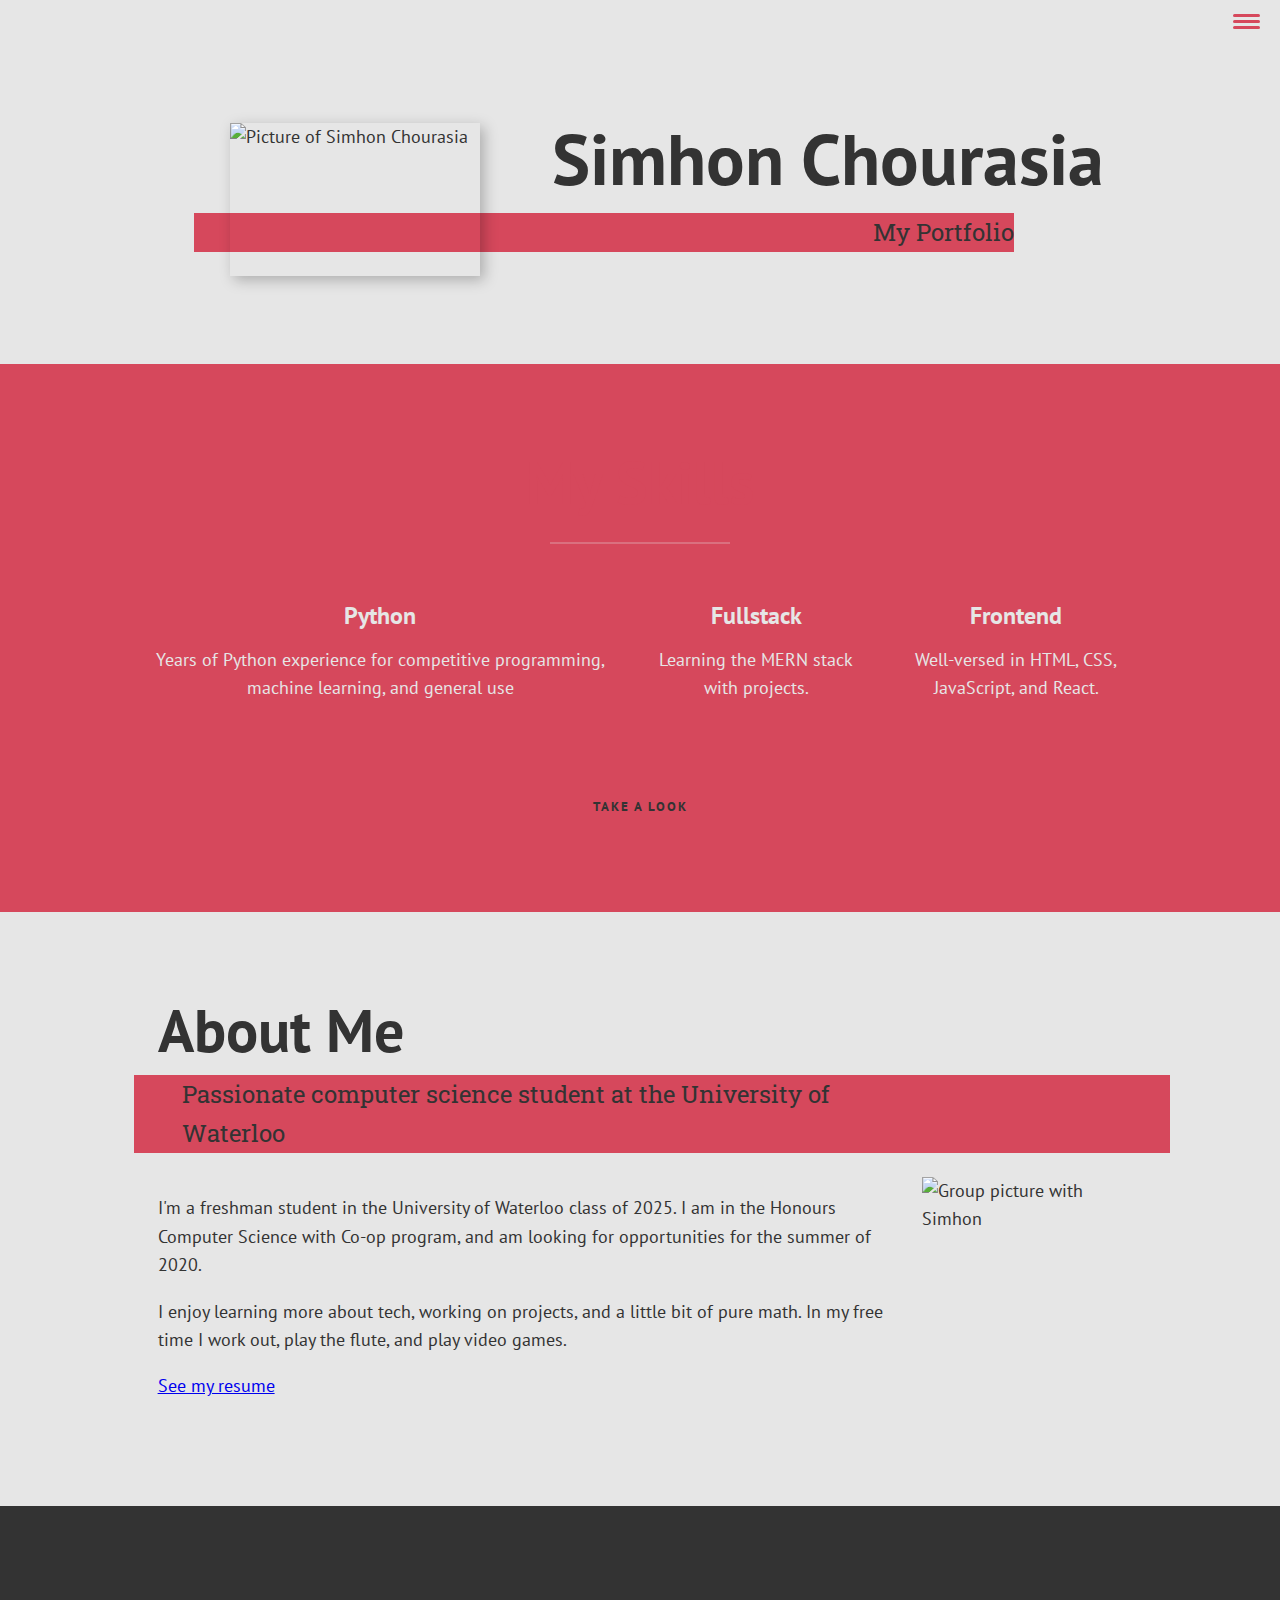
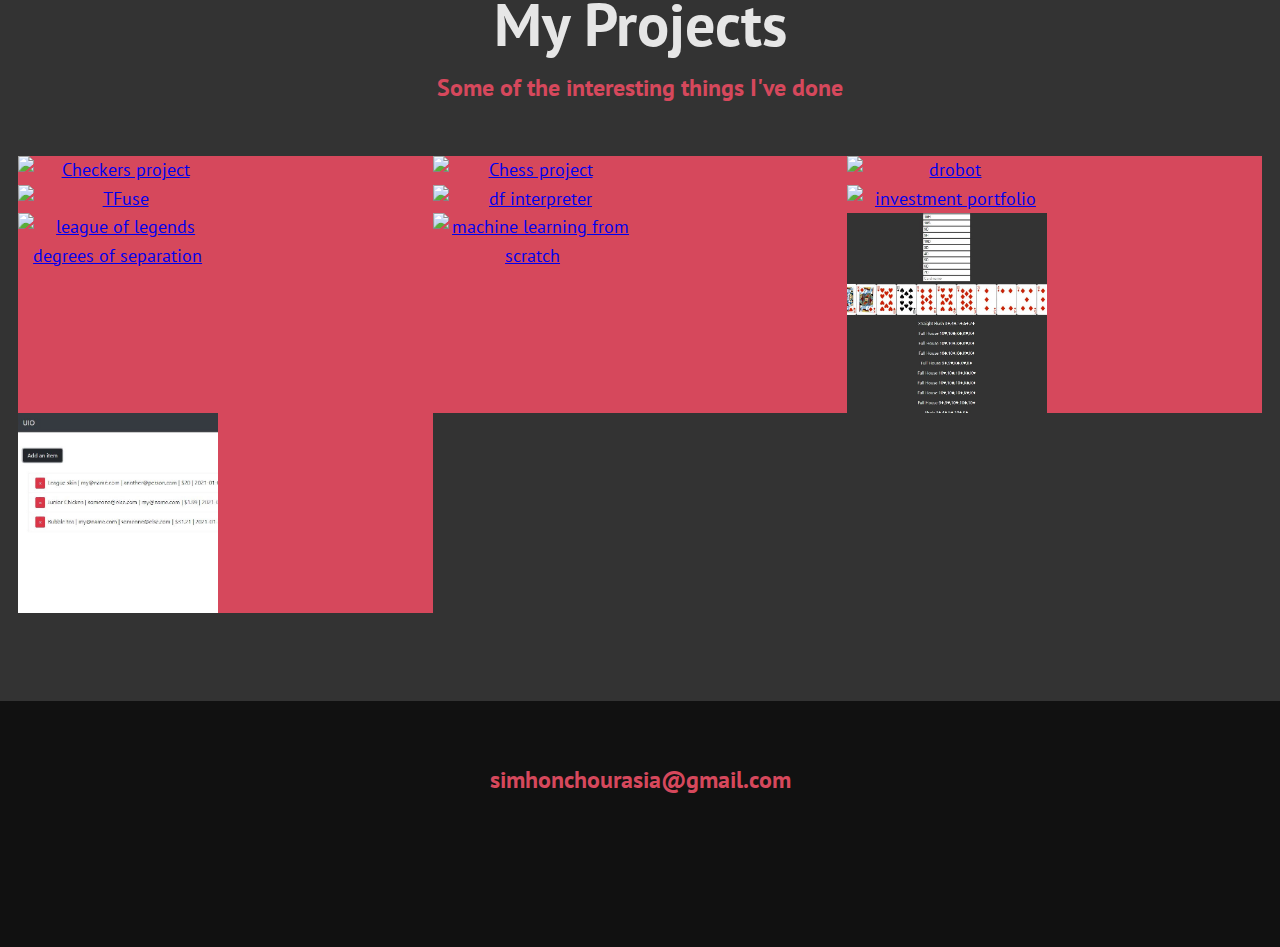
==== index.html @ c0a15fee "Added pokerhands and UIO, fixed intro" ====
<!DOCTYPE html>

<html lang="en">
    <head>
        <meta charset="UTF-8">
        <meta name="viewport" content="width=device-width, initial-scale-1.0">
        <title>Simhon Chourasia</title>
        <link rel="stylesheet" 
        href="https://cdnjs.cloudflare.com/ajax/libs/normalize/8.0.1/normalize.min.css">
        <link rel="stylesheet" 
        href="https://cdnjs.cloudflare.com/ajax/libs/font-awesome/5.11.2/css/all.css"
        integrity="sha256-46qynGAkLSFpVbEBog43gvNhfrOj+BmwXdxFgVK/Kvc=" crossorigin="anonymous"/>
        <link href="https://fonts.googleapis.com/css?family=PT+Sans:400,900|
        Roboto+Slab:400,700&display=swap" rel="stylesheet">
        <link rel="stylesheet" href="css/style.css">

    </head>

    <body>
        <header>
            <div class="logo">
                <img src="img/redlogo.png" alt="">
            </div>

            <button class="nav-toggle" aria-label="toggle navigation bar">
                <span class="hamburger"></span>
            </button>
        
            <nav class="nav">
                <ul class="nav-list">
                    <li class="nav-item"><a href="#home" class="nav-link">Home</a></li>
                    <li class="nav-item"><a href="#skills" class="nav-link">My Skills</a></li>
                    <li class="nav-item"><a href="#about" class="nav-link">About Me</a></li>
                    <li class="nav-item"><a href="#work" class="nav-link">My Projects</a></li>
                </ul>
            </nav>
            
        </header>

        <!--Intro-->
        <section class="intro" id="home">
            <h1 class="section-title section-title-intro">
                <strong>Simhon Chourasia</strong>
            </h1>
            <p class="section-subtitle section-subtitle-intro">My Portfolio</p>
            <img src="img/simhon1.jpg" alt="Picture of Simhon Chourasia" class="intro-img">
        </section>

        <!--Skills-->
        <section class="my-skills" id="skills">
            <h2 class="section-title section-title-skills">My Skills</h2>
            <div class="skills">
                <div class="skill">
                    <h3>Python</h3>
                    <p>Years of Python experience for competitive programming, machine learning, and general use</p>
                </div>
                <div class="skill">
                    <h3>Fullstack</h3>
                    <p>Learning the MERN stack with projects.</p>
                </div>  
                <div class="skill">
                    <h3>Frontend</h3>
                    <p>Well-versed in HTML, CSS, JavaScript, and React. </p>
                </div>
            </div>

            <a href="#work" class="btn">Take a look</a>
        </section>


        <!--About Me-->
        <section class="about-me" id="about">
            <h2 class="section-title section-title-about">About Me</h2>
            <p class="section-subtitle section-subtitle-about">Passionate computer science student at the University of Waterloo</p>

            <div class="about-me-body">
                <p>
                    I'm a freshman student in the University of Waterloo class of 2025. I am in the Honours Computer Science with Co-op program, and am looking for opportunities for the summer of 2020.  
                </p>
                <p>
                    I enjoy learning more about tech, working on projects, and a little bit of pure math. In my free time I work out, play the flute, and play video games. 
                </p>
                <p>
                    <a href='./simhonresume20201027.pdf'>See my resume</a>
                </p>
            </div>

            <img src="img/simhon2.jpg" alt="Group picture with Simhon" class="about-me-image">
        </section>

        <!--My Projects-->
        <section class="my-projects" id="work">
            <h2 class="section-title section-title-projects">My Projects</h2>
            <p class="section-subtitle section-subtitle-projects">Some of the interesting things I've done</p>

            <div class="portfolio">
                <a href="portfolio-item-checkers.html" class="portfolio-item">
                    <img src="img/project01.jpg" alt="Checkers project" class="project-img">
                </a>

                <a href="portfolio-item-chess.html" class="portfolio-item">
                    <img src="img/project02.jpg" alt="Chess project" class="project-img">
                </a>

                <a href="portfolio-item-vrobot.html" class="portfolio-item">
                    <img src="img/project03.jpg" alt="drobot" class="project-img">
                </a>
                <a href="portfolio-item-tfuse.html" class="portfolio-item">
                    <img src="img/project04.jpg" alt="TFuse" class="project-img">
                </a>
                <a href="portfolio-item-df.html" class="portfolio-item">
                    <img src="img/project05.jpg" alt="df interpreter" class="project-img">
                </a>
                <a href="portfolio-item-investment.html" class="portfolio-item">
                    <img src="img/project06.jpg" alt="investment portfolio" class="project-img">
                </a>
                <a href="portfolio-item-league.html" class="portfolio-item">
                    <img src="img/project07.jpg" alt="league of legends degrees of separation" class="project-img">
                </a>
                <a href="portfolio-item-ml.html" class="portfolio-item">
                    <img src="img/project08.jpg" alt="machine learning from scratch" class="project-img">
                </a>
                <a href="portfolio-item-pokerhands.html" class="portfolio-item">
                    <img src="img/project09.jpg" alt="poker hand finder" class="project-img">
                </a>
                <a href="portfolio-item-uio.html" class="portfolio-item">
                    <img src="img/project10.jpg" alt="expense tracker with friends" class="project-img">
                </a>
            </div>
        </section>

        <!--Footer-->
        <footer class="footer">
            <a href="mailto:simhonchourasia@gmail.com" class="footer-link">simhonchourasia@gmail.com</a>
            <ul class="social-list">
                <li class="social-list-item"> <a class="social-list-link" 
                    href="https://github.com/simhonchourasia">
                    <i class="fab fa-github"></i></a></li>

                <li class="social-list-item"> <a class="social-list-link" 
                    href="https://www.linkedin.com/in/simhonc/">
                    <i class="fab fa-linkedin"></i></a> </li>
            </ul>
        </footer>

        <script src="js/index.js"></script>
    </body>
</html>
---- css/style.css ----
*,
*::before,
*::after {
  box-sizing: border-box;
}

/* Custom */

:root {
  --ff-primary: 'PT Sans', sans-serif;
  --ff-secondary: 'Roboto Slab', monospace;

  --fw-reg: 400;
  --fw-bold: 900;

  --clr-light: #e6e6e6;
  --clr-dark: #333333;
  --clr-accent: #d6485c;

  --fs-h1: 3rem;
  --fs-h2: 2.2rem;
  --fs-h3: 1.25rem;
  --fs-body: 1rem;

  --bs: 0.25em 0.25em 0.75em rgba(0, 0, 0, 0.25);
}

@media (min-width: 800px) {
  :root {
    --fs-h1: 4.5rem;
    --fs-h2: 3.75rem;
    --fs-h3: 1.5rem;
    --fs-body: 1.1rem;
  }
}

strong {
  font-weight: var(--fw-bold);
}

:focus {
  outline: 3px solid var(--clr-accent);
  outline-offset: 3px;
}

.btn {
  display: inline-block;
  padding: 0.5em 2.5em;
  background: var(--clr-accent);
  color: var(--clr-dark);
  text-decoration: none;
  cursor: pointer;
  font-size: 0.8rem;
  text-transform: uppercase;
  letter-spacing: 2px;
  font-weight: var(--fw-bold);
  transition: transform 200ms ease-in-out;
}

.btn:hover {
  transform: scale(1.1);
}

/* Styles */

html {
  scroll-behavior: smooth;
}

body {
  background: var(--clr-light);
  color: var(--clr-dark);
  margin: 0;
  font-family: var(--ff-primary);
  font-size: var(--fs-body);
  line-height: 1.62;
}

section {
  padding: 5em 1em;
}

img {
  display: block;
  max-width: 200px;
}

/* Text */

h1,
h2,
h3 {
  line-height: 1;
  margin: 0;
}

h1 {
  font-size: var(--fs-h1);
}
h2 {
  font-size: var(--fs-h2);
}
h3 {
  font-size: var(--fs-h3);
}

.section-title {
  margin-bottom: 0.25em;
}

.section-title-intro {
  font-weight: var(--fw-reg);
  align-self: start;
  position: relative;
  left: 0.75em;
}

.section-title-intro strong {
  display: block;
}

.section-subtitle {
  margin: 0;
  font-size: var(--fs-h3);
}

.section-subtitle-intro {
  align-self: start;
  position: relative;
}

.section-subtitle-intro,
.section-subtitle-about {
  background: var(--clr-accent);
  font-family: var(--ff-secondary);
  margin-bottom: 1em;
}

/* Header */

header {
  display: flex;
  justify-content: space-between;
  padding: 1em;
}

.logo {
  max-width: 100px;
}

.nav {
  position: fixed;
  background: var(--clr-dark);
  color: var(--clr-light);
  top: 0;
  bottom: 0;
  left: 0;
  right: 0;
  z-index: 99;

  transform: translateX(100%);
  transition: transform 250ms cubic-bezier(0.5, 0, 0.5, 1);
}

.nav-list {
  list-style: none;
  display: flex;
  height: 100%;
  flex-direction: column;
  justify-content: space-evenly;
  align-items: center;
  margin: 0;
  padding: 0;
}

.nav-link {
  color: inherit;
  font-weight: var(--fw-bold);
  font-size: var(--fs-h3);
  text-decoration: none;
}

.nav-link:hover {
  color: var(--clr-accent);
}

.nav-toggle {
  padding: 0.5em;
  background: transparent;
  border: 0;
  cursor: pointer;
  position: absolute;
  top: 1em;
  right: 1em;
  z-index: 500;
}

.nav-open .nav {
  transform: translateX(0);
}

.nav-open .nav-toggle {
  position: fixed;
}

.nav-open .hamburger {
  transform: rotate(0.625turn);
}

.nav-open .hamburger::before {
  transform: rotate(90deg) translateX(-6px);
}

.nav-open .hamburger::after {
  opacity: 0;
}

.hamburger {
  display: block;
  position: relative;
}

.hamburger,
.hamburger::before,
.hamburger::after {
  background: var(--clr-accent);
  width: 2em;
  height: 3px;
  border-radius: 1em;
  transition: transform 250ms ease-in-out;
}

.hamburger::before,
.hamburger::after {
  content: '';
  position: absolute;
  left: 0;
  right: 0;
}

.hamburger::before {
  top: 6px;
}

.hamburger::after {
  bottom: 6px;
}

/* Intro */

.intro {
  position: relative;
  margin-left: auto;
  margin-right: auto;
}

.intro-img {
  box-shadow: var(--bs);
}

.section-subtitle-intro {
  display: inline-block;
}

@media (min-width: 600px) {
  .intro {
    display: grid;
    width: min-content;
    grid-column-gap: 1em;
    grid-template-areas: 'img title' 'img subtitle';
    grid-template-columns: min-content max-content;
  }

  .intro-img {
    grid-area: img;
    min-width: 250px;
    position: relative;
    z-index: 2;
  }

  .section-subtitle-intro {
    align-self: start;
    grid-column: -1/1;
    grid-row: 2;
    text-align: right;
    position: relative;
    left: -1.5em;
    width: calc(100%+1.5em);
  }
}

/* My skills */
.my-skills {
  background-color: var(--clr-accent);
  background-image: url(../img/skills-bg.jpg);
  background-size: cover;
  background-blend-mode: multiply;
  color: var(--clr-light);
  text-align: center;
}

.section-title-skills {
  color: var(--clr-accent);
  position: relative;
}

.section-title-skills::after {
  content: '';
  display: block;
  width: 3em;
  height: 2px;
  margin: 0.5em auto 1em;
  background: var(--clr-light);
  opacity: 0.25;
}

.skills {
  margin-bottom: 4em;
}

.skill {
  max-width: 500px;
  margin: 0 auto;
}

@media (min-width: 800px) {
  .skills {
    text-align: center;
    display: flex;
    max-width: 1000px;
    margin-left: auto;
    margin-right: auto;
  }

  .skill + .skill {
    margin-left: 2em;
  }
}

/* About Me */
.about-me {
  max-width: 1000px;
  margin: 0 auto;
}

.about-me-img {
  box-shadow: var(--bs);
}

@media (min-width: 600px) {
  .about-me {
    display: grid;
    grid-template-columns: 1fr 200px;
    grid-template-areas:
      'title img'
      'subtitle img'
      'text img';
    grid-column-gap: 2em;
  }

  .section-title-about {
    grid-column: 1 / -1;
    grid-row: 1;
  }

  .section-subtitle-about {
    grid-column: 1 / -1;
    grid-row: 2;
    position: relative;
    left: -1em;
    width: calc(100% + 3em);
    padding-left: 2em;
    padding-right: calc(200px + 4em);
  }

  .about-me-img {
    min-width: 250px;
    grid-area: img;
    position: relative;
    z-index: 2;
  }
}

/* My Projects */

.my-projects {
  background-color: var(--clr-dark);
  color: var(--clr-light);
  text-align: center;
}

.section-subtitle-projects {
  color: var(--clr-accent);
  font-weight: var(--fw-bold);
  margin-bottom: 2em;
}

.portfolio {
  display: grid;
  grid-template-columns: repeat(auto-fit, minmax(350px, 1fr));
}

.portfolio-item {
  background: var(--clr-accent);
  overflow: hidden;
  min-width: 300px;
}

.project-img {
  transition: transform 750ms cubic-bezier(0.5, 0, 0.5, 1), opacity 250ms linear;
}

.project-img:focus {
  position: relative;
  z-index: 2;
}

.project-img:hover,
.portfolio-item:focus .project-img {
  transform: scale(1.2);
  opacity: 0.5;
}

/* Footer */

.footer {
  background: #111;
  color: var(--clr-accent);
  text-align: center;
  padding: 2.5em 0;
  font-size: var(--fs-h3);
}

.footer a {
  color: inherit;
  text-decoration: none;
}

.footer-link:hover,
.social-list-link:hover {
  opacity: 0.7;
}

.footer-link {
  font-weight: var(--fw-bold);
}

.footer-link:hover {
  text-decoration: underline;
}

.social-list {
  list-style: none;
  display: flex;
  justify-content: center;
  margin: 2em 0 0;
  padding: 0;
}

.social-list-item {
  margin: 0 0.5em;
}

.social-list-link {
  padding: 0.5em;
}

/* Individual project items */

.portfolio-item-individual {
  padding: 0 2em 2em;
  max-width: 1000px;
  margin: auto auto;
}

.portfolio-item-individual p {
  max-width: 600px;
  margin-left: auto;
  margin-right: auto;
}
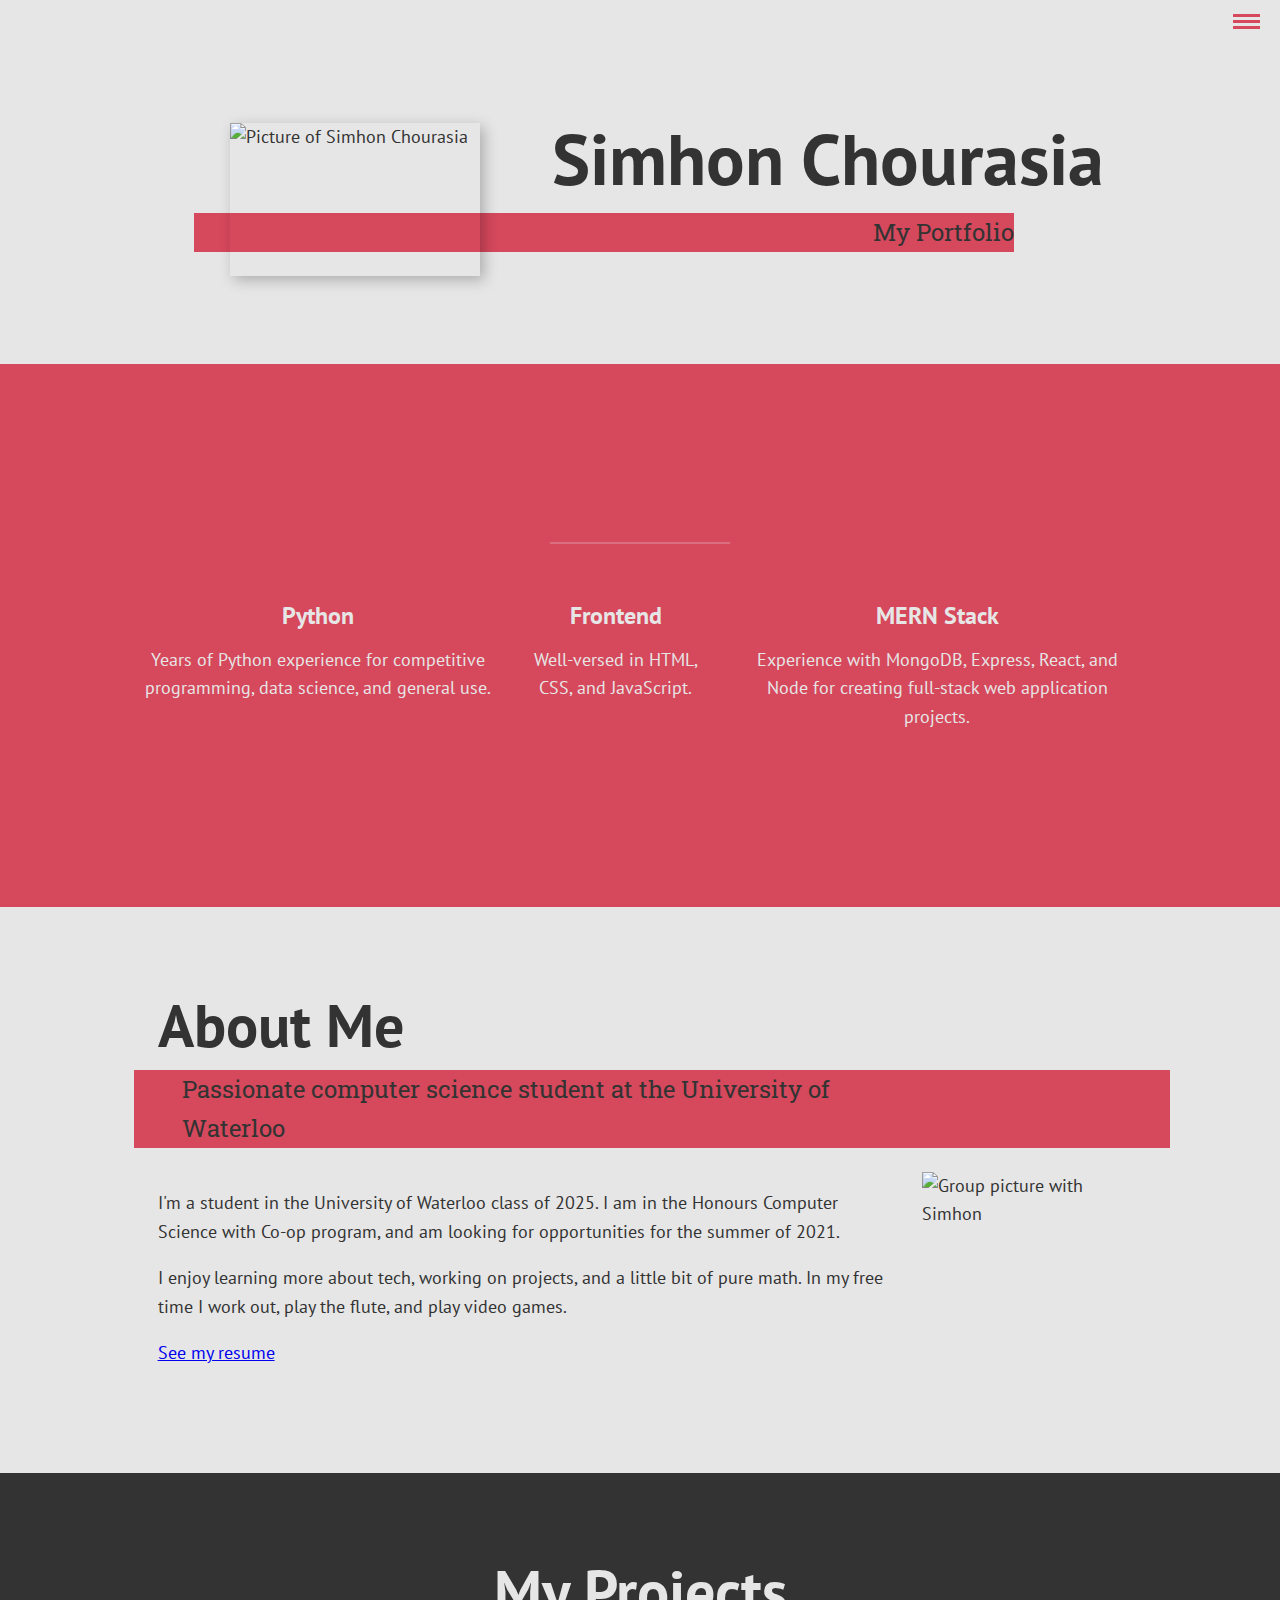
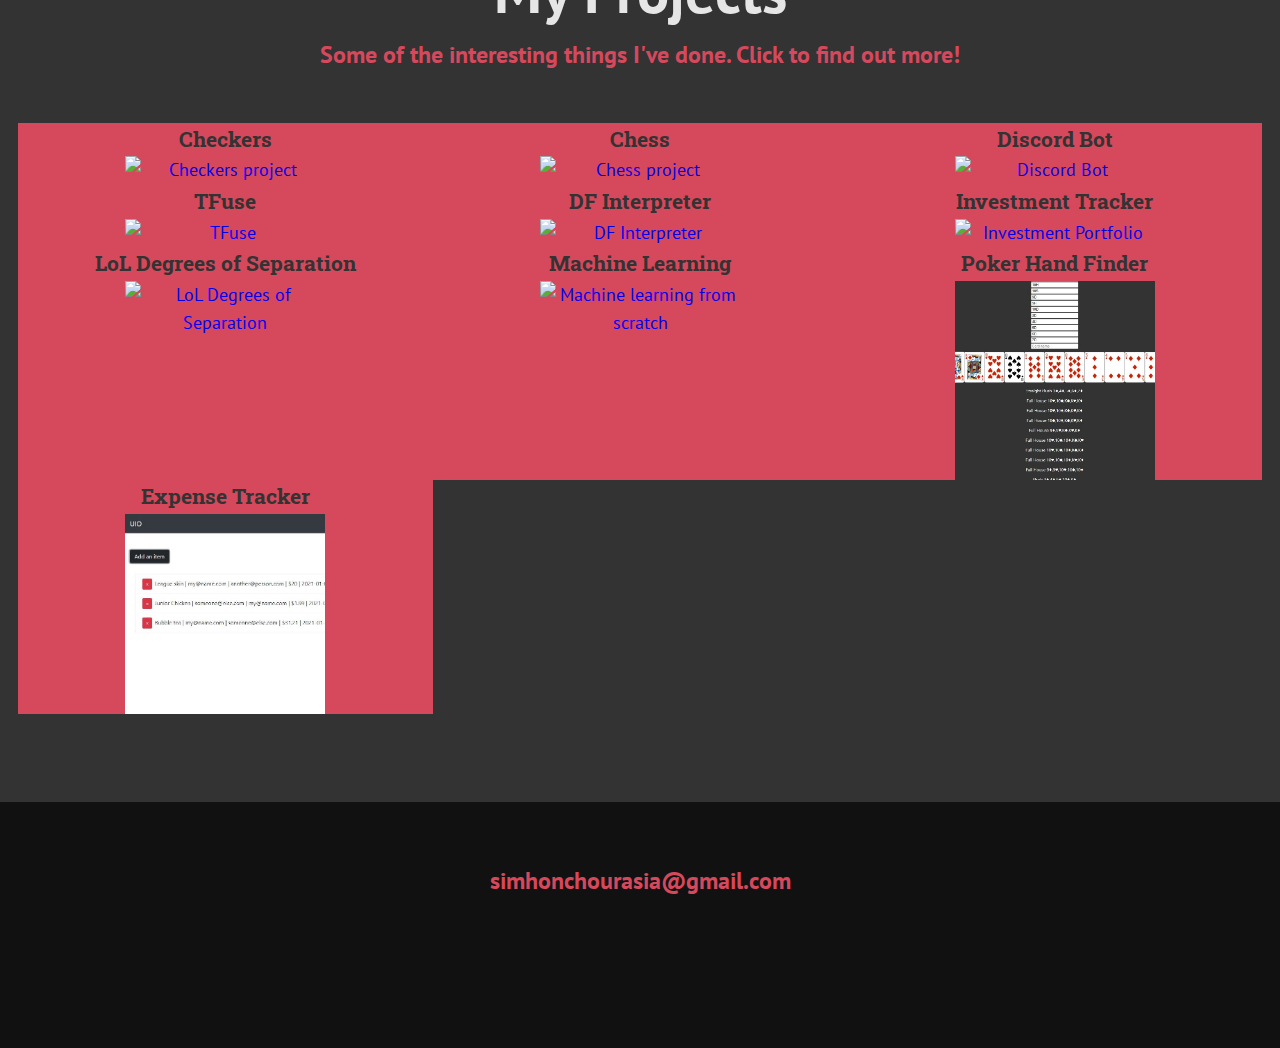
==== commit ec1650eb: "Updated formatting" ====
--- a/index.html
+++ b/index.html
@@ -52,19 +52,20 @@
             <div class="skills">
                 <div class="skill">
                     <h3>Python</h3>
-                    <p>Years of Python experience for competitive programming, machine learning, and general use</p>
+                    <p>Years of Python experience for competitive programming, data science, and general use. </p>
                 </div>
                 <div class="skill">
-                    <h3>Fullstack</h3>
-                    <p>Learning the MERN stack with projects.</p>
+                    <h3>Frontend</h3>
+                    <p>Well-versed in HTML, CSS, and JavaScript. </p>
+                </div>
+                <div class="skill">
+                    <h3>MERN Stack</h3>
+                    <p>Experience with MongoDB, Express, React, and Node for creating full-stack web application projects. </p>
                 </div>  
-                <div class="skill">
-                    <h3>Frontend</h3>
-                    <p>Well-versed in HTML, CSS, JavaScript, and React. </p>
-                </div>
+                
             </div>
 
-            <a href="#work" class="btn">Take a look</a>
+            <!--<a href="#work" class="btn">Take a look</a>-->
         </section>
 
 
@@ -75,13 +76,13 @@
 
             <div class="about-me-body">
                 <p>
-                    I'm a freshman student in the University of Waterloo class of 2025. I am in the Honours Computer Science with Co-op program, and am looking for opportunities for the summer of 2020.  
+                    I'm a student in the University of Waterloo class of 2025. I am in the Honours Computer Science with Co-op program, and am looking for opportunities for the summer of 2021.  
                 </p>
                 <p>
                     I enjoy learning more about tech, working on projects, and a little bit of pure math. In my free time I work out, play the flute, and play video games. 
                 </p>
                 <p>
-                    <a href='./simhonresume20201027.pdf'>See my resume</a>
+                    <a href='./Simhon Resume UW CS.pdf'>See my resume</a>
                 </p>
             </div>
 
@@ -91,40 +92,50 @@
         <!--My Projects-->
         <section class="my-projects" id="work">
             <h2 class="section-title section-title-projects">My Projects</h2>
-            <p class="section-subtitle section-subtitle-projects">Some of the interesting things I've done</p>
+            <p class="section-subtitle section-subtitle-projects">Some of the interesting things I've done. Click to find out more! </p>
 
             <div class="portfolio">
                 <a href="portfolio-item-checkers.html" class="portfolio-item">
+                    <p class="portfolio-label">Checkers</p>
                     <img src="img/project01.jpg" alt="Checkers project" class="project-img">
                 </a>
 
                 <a href="portfolio-item-chess.html" class="portfolio-item">
+                    <p class="portfolio-label">Chess</p>
                     <img src="img/project02.jpg" alt="Chess project" class="project-img">
                 </a>
 
                 <a href="portfolio-item-vrobot.html" class="portfolio-item">
-                    <img src="img/project03.jpg" alt="drobot" class="project-img">
+                    <p class="portfolio-label">Discord Bot</p>
+                    <img src="img/project03.jpg" alt="Discord Bot" class="project-img">
                 </a>
                 <a href="portfolio-item-tfuse.html" class="portfolio-item">
+                    <p class="portfolio-label">TFuse</p>
                     <img src="img/project04.jpg" alt="TFuse" class="project-img">
                 </a>
                 <a href="portfolio-item-df.html" class="portfolio-item">
-                    <img src="img/project05.jpg" alt="df interpreter" class="project-img">
+                    <p class="portfolio-label">DF Interpreter</p>
+                    <img src="img/project05.jpg" alt="DF Interpreter" class="project-img">
                 </a>
                 <a href="portfolio-item-investment.html" class="portfolio-item">
-                    <img src="img/project06.jpg" alt="investment portfolio" class="project-img">
+                    <p class="portfolio-label">Investment Tracker</p>
+                    <img src="img/project06.jpg" alt="Investment Portfolio" class="project-img">
                 </a>
                 <a href="portfolio-item-league.html" class="portfolio-item">
-                    <img src="img/project07.jpg" alt="league of legends degrees of separation" class="project-img">
+                    <p class="portfolio-label">LoL Degrees of Separation</p>
+                    <img src="img/project07.jpg" alt="LoL Degrees of Separation" class="project-img">
                 </a>
                 <a href="portfolio-item-ml.html" class="portfolio-item">
-                    <img src="img/project08.jpg" alt="machine learning from scratch" class="project-img">
+                    <p class="portfolio-label">Machine Learning</p>
+                    <img src="img/project08.jpg" alt="Machine learning from scratch" class="project-img">
                 </a>
                 <a href="portfolio-item-pokerhands.html" class="portfolio-item">
-                    <img src="img/project09.jpg" alt="poker hand finder" class="project-img">
+                    <p class="portfolio-label">Poker Hand Finder</p>
+                    <img src="img/project09.jpg" alt="Poker hand finder" class="project-img">
                 </a>
                 <a href="portfolio-item-uio.html" class="portfolio-item">
-                    <img src="img/project10.jpg" alt="expense tracker with friends" class="project-img">
+                    <p class="portfolio-label">Expense Tracker</p>
+                    <img src="img/project10.jpg" alt="Expense tracker with friends" class="project-img">
                 </a>
             </div>
         </section>
--- a/css/style.css
+++ b/css/style.css
@@ -193,6 +193,7 @@
   top: 1em;
   right: 1em;
   z-index: 500;
+  border: 0;
 }
 
 .nav-open .nav {
@@ -226,7 +227,7 @@
   background: var(--clr-accent);
   width: 2em;
   height: 3px;
-  border-radius: 1em;
+  border-radius: 0em;
   transition: transform 250ms ease-in-out;
 }
 
@@ -297,6 +298,7 @@
   background-blend-mode: multiply;
   color: var(--clr-light);
   text-align: center;
+  align-items: center;
 }
 
 .section-title-skills {
@@ -404,10 +406,20 @@
   background: var(--clr-accent);
   overflow: hidden;
   min-width: 300px;
+  text-decoration: none;
+}
+
+.portfolio-label {
+  color: var(--clr-dark);
+  font-family: var(--ff-secondary);
+  font-weight: bold;
+  font-size: 1.3rem;
+  margin: 0;
 }
 
 .project-img {
-  transition: transform 750ms cubic-bezier(0.5, 0, 0.5, 1), opacity 250ms linear;
+  margin: auto;
+  transition: transform 750ms cubic-bezier(0.5, 0, 0.5, 1), opacity 100ms linear;
 }
 
 .project-img:focus {
@@ -417,7 +429,6 @@
 
 .project-img:hover,
 .portfolio-item:focus .project-img {
-  transform: scale(1.2);
   opacity: 0.5;
 }
 
